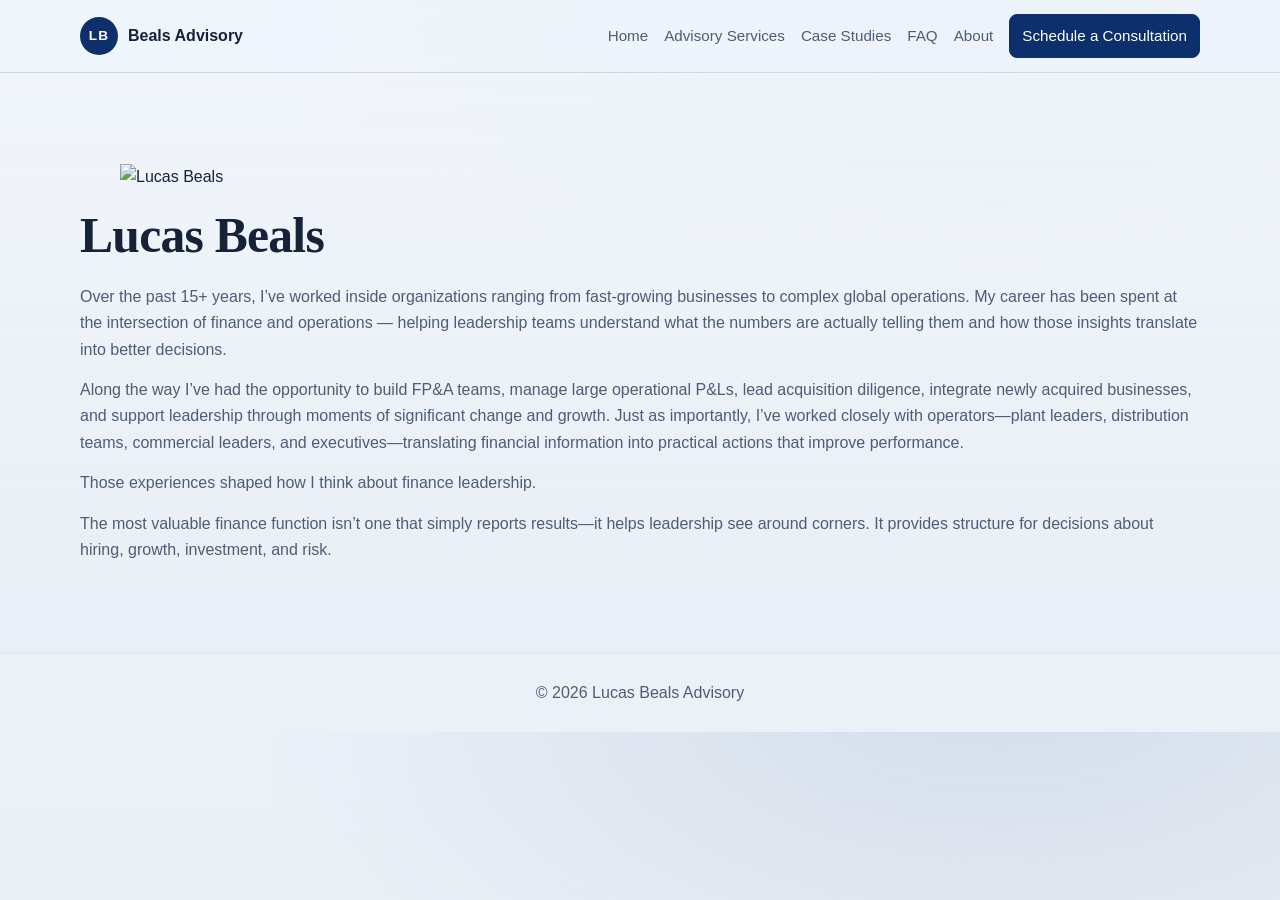
==== about.html @ 3a382bf1 "Add about.html with content and structure" ====
<!doctype html>
<html lang="en">
<head>
  <meta charset="UTF-8" />
  <meta name="viewport" content="width=device-width, initial-scale=1.0" />
  <title>About | Lucas Beals Advisory</title>
  <meta name="description" content="Background and operating philosophy behind Beals Advisory's finance leadership approach." />
  <link rel="stylesheet" href="styles.css" />
  <script defer src="script.js"></script>
</head>

<body>
<header class="header">
  <div class="container header__inner">
    <a class="brand" href="index.html" aria-label="Lucas Beals home">
      <span class="brand__mark">LB</span>
      <span class="brand__name">Beals Advisory</span>
    </a>

    <nav class="nav" aria-label="Main navigation">
      <a href="index.html">Home</a>
      <a href="advisory-services.html">Advisory Services</a>
      <a href="case-studies.html">Case Studies</a>
      <a href="faq.html">FAQ</a>
      <a href="#top">About</a>
      <a class="btn btn--small" href="index.html#contact">Schedule a Consultation</a>
    </nav>
  </div>
</header>

<main id="top">
  <section class="section about-hero">
    <div class="container about-hero__layout">
      <figure class="about-portrait" aria-label="Portrait of Lucas Beals">
        <img src="assets/about-portrait.png" alt="Lucas Beals" />
      </figure>
      <div class="about-hero__content">
        <h1>Lucas Beals</h1>
        <p>
          Over the past 15+ years, I’ve worked inside organizations ranging from fast-growing businesses to
          complex global operations. My career has been spent at the intersection of finance and operations —
          helping leadership teams understand what the numbers are actually telling them and how those insights
          translate into better decisions.
        </p>
        <p>
          Along the way I’ve had the opportunity to build FP&amp;A teams, manage large operational P&amp;Ls, lead
          acquisition diligence, integrate newly acquired businesses, and support leadership through moments of
          significant change and growth. Just as importantly, I’ve worked closely with operators—plant leaders,
          distribution teams, commercial leaders, and executives—translating financial information into practical
          actions that improve performance.
        </p>
        <p>Those experiences shaped how I think about finance leadership.</p>
        <p>
          The most valuable finance function isn’t one that simply reports results—it helps leadership see around
          corners. It provides structure for decisions about hiring, growth, investment, and risk.
        </p>
      </div>
    </div>
  </section>

</main>

<footer class="footer">
  <div class="container footer__inner">
    <p>© <span id="year"></span> Lucas Beals Advisory</p>
  </div>
</footer>

</body>
</html>
---- styles.css ----
:root {
  --bg: #e6ebf3;
  --surface: #f2f5fa;
  --surface-alt: #e7edf6;
  --text: #152238;
  --muted: #4d5d75;
  --border: #ced8e6;
  --accent: #0d2f6b;
  --accent-soft: #17408f;
  --max: 1120px;
}

* {
  box-sizing: border-box;
}

html {
  scroll-behavior: smooth;
}

body {
  margin: 0;
  font-family: "Inter", "Segoe UI", Roboto, Helvetica, Arial, sans-serif;
  color: var(--text);
  background:
    radial-gradient(
      1200px 560px at 78% -8%,
      rgba(161, 179, 207, 0.36),
      transparent 65%
    ),
    linear-gradient(180deg, #edf2f9 0%, var(--bg) 52%, #e1e8f1 100%);
  line-height: 1.65;
  padding-top: 72px;
}

h1,
h2,
h3 {
  font-family: "Georgia", "Times New Roman", serif;
  line-height: 1.2;
  letter-spacing: -0.015em;
}

.container {
  width: min(var(--max), 100% - 36px);
  margin: 0 auto;
}

.header {
  position: fixed;
  top: 0;
  left: 0;
  right: 0;
  z-index: 10;
  background: rgba(240, 245, 252, 0.9);
  border-bottom: 1px solid var(--border);
  backdrop-filter: blur(8px);
}

.header__inner {
  min-height: 72px;
  display: flex;
  align-items: center;
  justify-content: space-between;
  gap: 12px;
}

.brand {
  text-decoration: none;
  display: inline-flex;
  align-items: center;
  gap: 10px;
  color: inherit;
}

.brand__mark {
  display: grid;
  place-items: center;
  width: 38px;
  height: 38px;
  border-radius: 50%;
  background: var(--accent);
  color: #fff;
  font-size: 0.85rem;
  font-weight: 700;
  letter-spacing: 0.08em;
}

.brand__name {
  font-weight: 600;
  color: var(--text);
}

.nav {
  display: flex;
  align-items: center;
  flex-wrap: wrap;
}

.nav a {
  text-decoration: none;
  color: var(--muted);
  margin-left: 16px;
  font-size: 0.95rem;
  font-weight: 500;
}

.nav a:hover {
  color: var(--accent);
}

.hero {
  position: relative;
  padding: 96px 0 74px;
  border-bottom: 1px solid rgba(23, 43, 77, 0.08);
  background:
    linear-gradient(
      180deg,
      rgba(8, 18, 36, 0.56) 0%,
      rgba(8, 18, 36, 0.58) 100%
    ),
    var(--hero-bg-image, url("assets/hero-mountain-climb.png")) center/cover
      no-repeat;
}

.hero__layout {
  display: grid;
  gap: 26px;
  grid-template-columns: 1.4fr 1fr;
  align-items: start;
}

.hero h1,
.hero .lead,
.hero .approach-intro,
.hero .approach-list,
.hero .eyebrow {
  color: #fff;
}

.hero .approach-list strong {
  color: #fff;
}

.eyebrow {
  margin: 0;
  text-transform: uppercase;
  letter-spacing: 0.1em;
  font-size: 0.75rem;
  color: var(--accent-soft);
  font-weight: 600;
}

h1 {
  margin: 14px 0 18px;
  font-size: clamp(2rem, 3.9vw, 3.1rem);
  max-width: 16ch;
}

.lead {
  color: var(--muted);
  font-size: 1.08rem;
  max-width: 60ch;
}

.hero__actions {
  margin-top: 28px;
  display: flex;
  gap: 12px;
  flex-wrap: wrap;
}

.hero__actions .btn {
  flex: 0 0 170px;
  text-align: center;
}

.approach-steps {
  margin-top: 12px;
}

.approach-intro {
  margin: 0 0 6px;
  color: var(--text);
  font-weight: 600;
}

.approach-list {
  margin: 0;
  color: var(--muted);
  list-style: decimal;
  padding-left: 22px;
  display: grid;
  gap: 8px;
}

.approach-list li {
  line-height: 1.45;
}

.narrow-text {
  max-width: 760px;
}

.page-hero {
  padding: 36px 0 28px;
  border-bottom: 1px solid rgba(23, 43, 77, 0.05);
}

.page-hero h1 {
  margin: 8px 0 10px;
  font-size: clamp(1.7rem, 2.8vw, 2.35rem);
  max-width: 24ch;
}

.page-hero .lead {
  font-size: 1rem;
  max-width: 72ch;
}

.trust-panel {
  margin: 0;
  background: rgba(7, 17, 34, 0.55);
  border: 1px solid rgba(255, 255, 255, 0.35);
  border-radius: 14px;
  padding: 24px;
  box-shadow: 0 10px 30px rgba(0, 0, 0, 0.2);
}

.trust-panel h2 {
  margin: 0 0 14px;
  font-size: 1.35rem;
  color: #fff;
}

.trust-panel ul {
  margin: 0;
  padding-left: 19px;
  color: rgba(255, 255, 255, 0.92);
}

.section {
  padding: 76px 0;
  border-bottom: 1px solid rgba(23, 43, 77, 0.06);
  background: linear-gradient(
    180deg,
    rgba(242, 246, 252, 0.82) 0%,
    rgba(235, 241, 248, 0.76) 100%
  );
}

.section--subtle,
.section--contact {
  background: linear-gradient(
    180deg,
    rgba(231, 238, 247, 0.84) 0%,
    rgba(225, 233, 244, 0.8) 100%
  );
}

.section__split {
  display: grid;
  grid-template-columns: minmax(140px, 240px) 1fr;
  gap: 18px 34px;
}

h2 {
  margin: 4px 0 0;
  font-size: 1.7rem;
}

.section p {
  margin: 0 0 14px;
  color: var(--muted);
}

.service-grid {
  display: grid;
  grid-template-columns: repeat(2, minmax(220px, 1fr));
  gap: 12px;
}

.service-card {
  background: var(--surface);
  border: 1px solid var(--border);
  border-radius: 12px;
  padding: 18px;
}

.service-card h3 {
  margin: 0 0 10px;
  font-size: 1.08rem;
}

.service-card p {
  margin: 0;
  font-size: 0.95rem;
}

.services-detail {
  max-width: 840px;
}

.service-block + .service-block {
  margin-top: 34px;
  padding-top: 34px;
  border-top: 1px solid rgba(23, 43, 77, 0.1);
}

.service-block h2 {
  margin: 0 0 14px;
  font-size: 1.5rem;
}

.list-label {
  margin: 0 0 8px;
  font-weight: 600;
  color: var(--text);
}

.service-list {
  margin: 0 0 14px;
  padding-left: 20px;
  color: var(--muted);
}

.service-list li + li {
  margin-top: 4px;
}

.contact-copy {
  margin-bottom: 18px;
}

.contact-form {
  display: grid;
  gap: 10px;
  max-width: 620px;
}

.contact-form label {
  font-size: 0.9rem;
  font-weight: 600;
  color: var(--text);
}

.contact-form input,
.contact-form textarea {
  width: 100%;
  border: 1px solid #bfcadc;
  border-radius: 8px;
  padding: 11px 12px;
  font: inherit;
  color: var(--text);
  background: #fff;
}

.contact-form input:focus,
.contact-form textarea:focus {
  outline: 2px solid rgba(23, 64, 143, 0.24);
  border-color: var(--accent-soft);
}

.contact-actions {
  margin-top: 14px;
  display: flex;
  gap: 16px;
  flex-wrap: wrap;
}

.contact-actions .btn,
.contact-actions button {
  width: 200px;
  font-size: 1rem;
}

.btn {
  display: inline-flex;
  align-items: center;
  justify-content: center;
  border: 1px solid var(--border);
  border-radius: 8px;
  padding: 10px 14px;
  color: var(--accent);
  font-weight: 600;
  text-decoration: none;
  background: #fff;
}

.btn:hover {
  border-color: var(--accent-soft);
}

.btn--small {
  padding: 8px 12px;
  font-size: 0.9rem;
}

.header .btn--small {
  background: var(--accent);
  color: #fff;
  border-color: var(--accent);
}

.header .btn--small:hover {
  background: var(--accent-soft);
  border-color: var(--accent-soft);
}

.btn--primary {
  background: var(--accent);
  color: #fff;
  border-color: var(--accent);
}

.btn--primary:hover {
  background: var(--accent-soft);
  border-color: var(--accent-soft);
}

.footer {
  background: rgba(237, 242, 249, 0.92);
}

.footer__inner {
  min-height: 78px;
  display: flex;
  align-items: center;
  justify-content: center;
  color: var(--muted);
}

@media (max-width: 900px) {
  .nav a {
    margin-left: 10px;
  }

  .hero__layout,
  .section__split {
    grid-template-columns: 1fr;
  }

  .service-grid {
    grid-template-columns: 1fr;
  }
}

@media (max-width: 640px) {
  .nav {
    display: none;
  }

  .container {
    width: min(var(--max), 100% - 24px);
  }

  .page-hero {
    padding: 26px 0 20px;
  }

  .hero {
    padding-top: 72px;
  }
}

.hero .btn,
.hero .btn--primary {
  background: #fff;
  color: #1d2d49;
  border-color: #fff;
}

.hero .btn:hover,
.hero .btn--primary:hover {
  background: rgba(255, 255, 255, 0.92);
  border-color: rgba(255, 255, 255, 0.92);
}
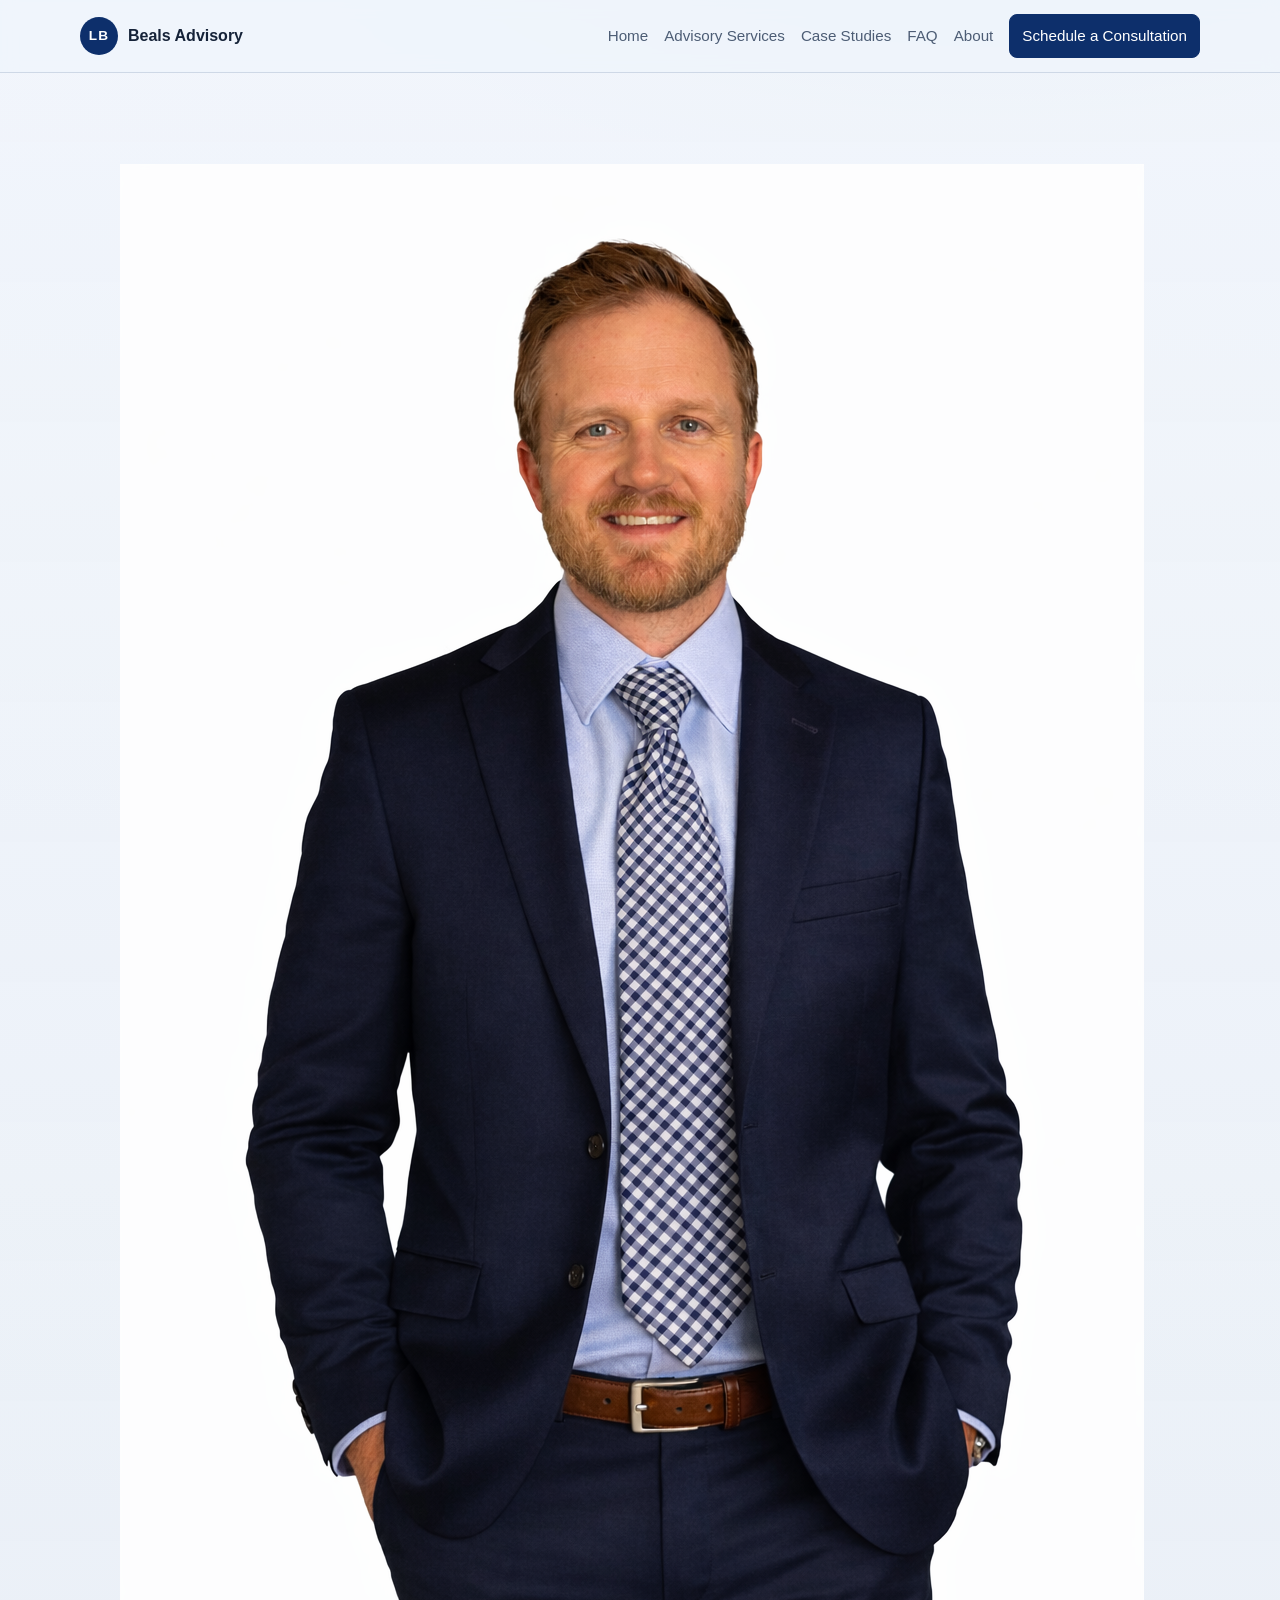
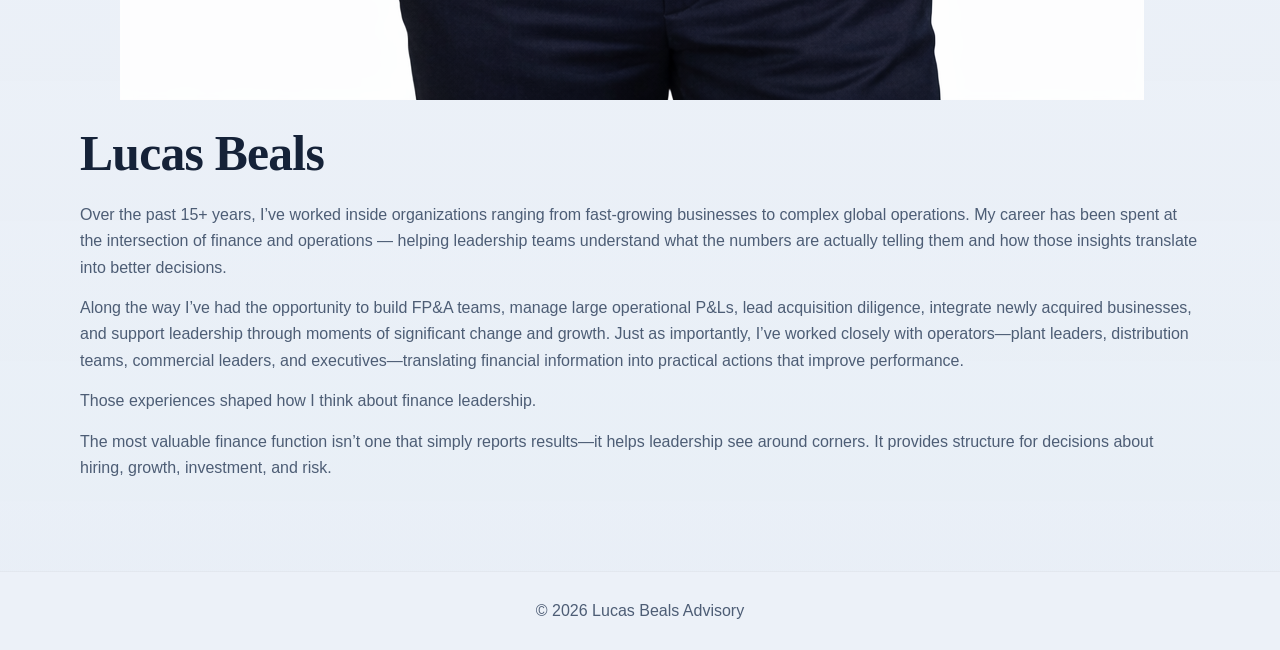
==== commit 2a7cde03: "Update about.html" ====
--- a/about.html
+++ b/about.html
@@ -32,7 +32,7 @@
   <section class="section about-hero">
     <div class="container about-hero__layout">
       <figure class="about-portrait" aria-label="Portrait of Lucas Beals">
-        <img src="assets/about-portrait.png" alt="Lucas Beals" />
+        <img src="assets/about-portrait.PNG" alt="Lucas Beals" />
       </figure>
       <div class="about-hero__content">
         <h1>Lucas Beals</h1>
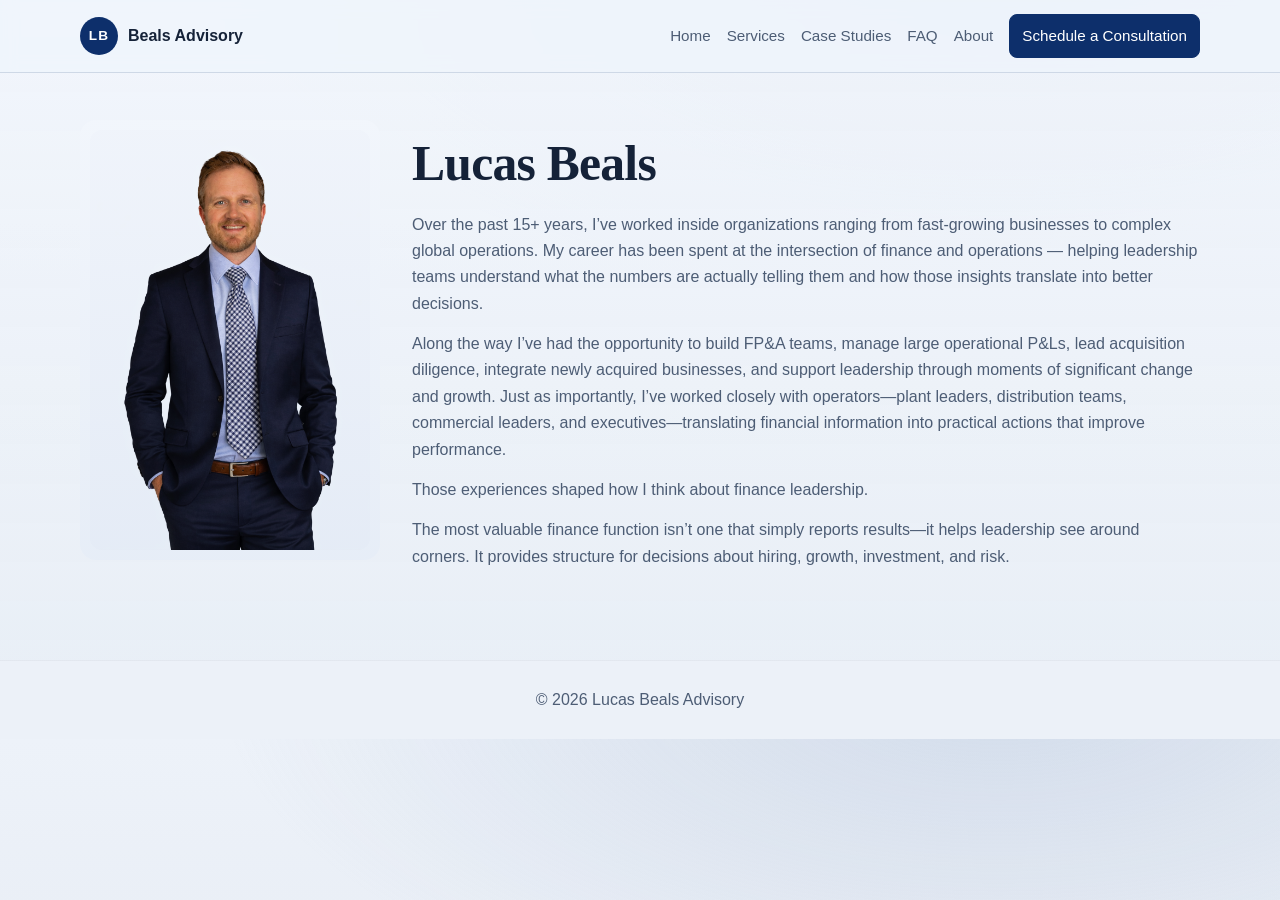
==== commit 2bc89607: "Update about.html" ====
--- a/about.html
+++ b/about.html
@@ -19,7 +19,7 @@
 
     <nav class="nav" aria-label="Main navigation">
       <a href="index.html">Home</a>
-      <a href="advisory-services.html">Advisory Services</a>
+      <a href="advisory-services.html">Services</a>
       <a href="case-studies.html">Case Studies</a>
       <a href="faq.html">FAQ</a>
       <a href="#top">About</a>
--- a/styles.css
+++ b/styles.css
@@ -258,6 +258,42 @@
   );
 }
 
+.about-hero {
+  padding-top: 48px;
+}
+
+.about-hero__layout {
+  display: grid;
+  grid-template-columns: minmax(200px, 300px) 1fr;
+  gap: 32px;
+  align-items: start;
+}
+
+.about-portrait {
+  margin: 0;
+  display: inline-flex;
+  padding: 10px;
+  border-radius: 16px;
+  background: linear-gradient(
+    180deg,
+    rgba(242, 246, 252, 0.92) 0%,
+    rgba(230, 237, 247, 0.9) 100%
+  );
+}
+
+.about-portrait img {
+  display: block;
+  width: 100%;
+  max-width: 280px;
+  height: auto;
+  border-radius: 12px;
+  mix-blend-mode: multiply;
+}
+
+.about-hero__content {
+  min-width: 0;
+}
+
 .section__split {
   display: grid;
   grid-template-columns: minmax(140px, 240px) 1fr;
@@ -436,10 +472,15 @@
   }
 
   .hero__layout,
-  .section__split {
-    grid-template-columns: 1fr;
-  }
-
+  .section__split,
+  .about-hero__layout {
+     grid-template-columns: 1fr;
+  }
+
+  .about-portrait img {
+    max-width: 240px;
+  }
+  
   .service-grid {
     grid-template-columns: 1fr;
   }
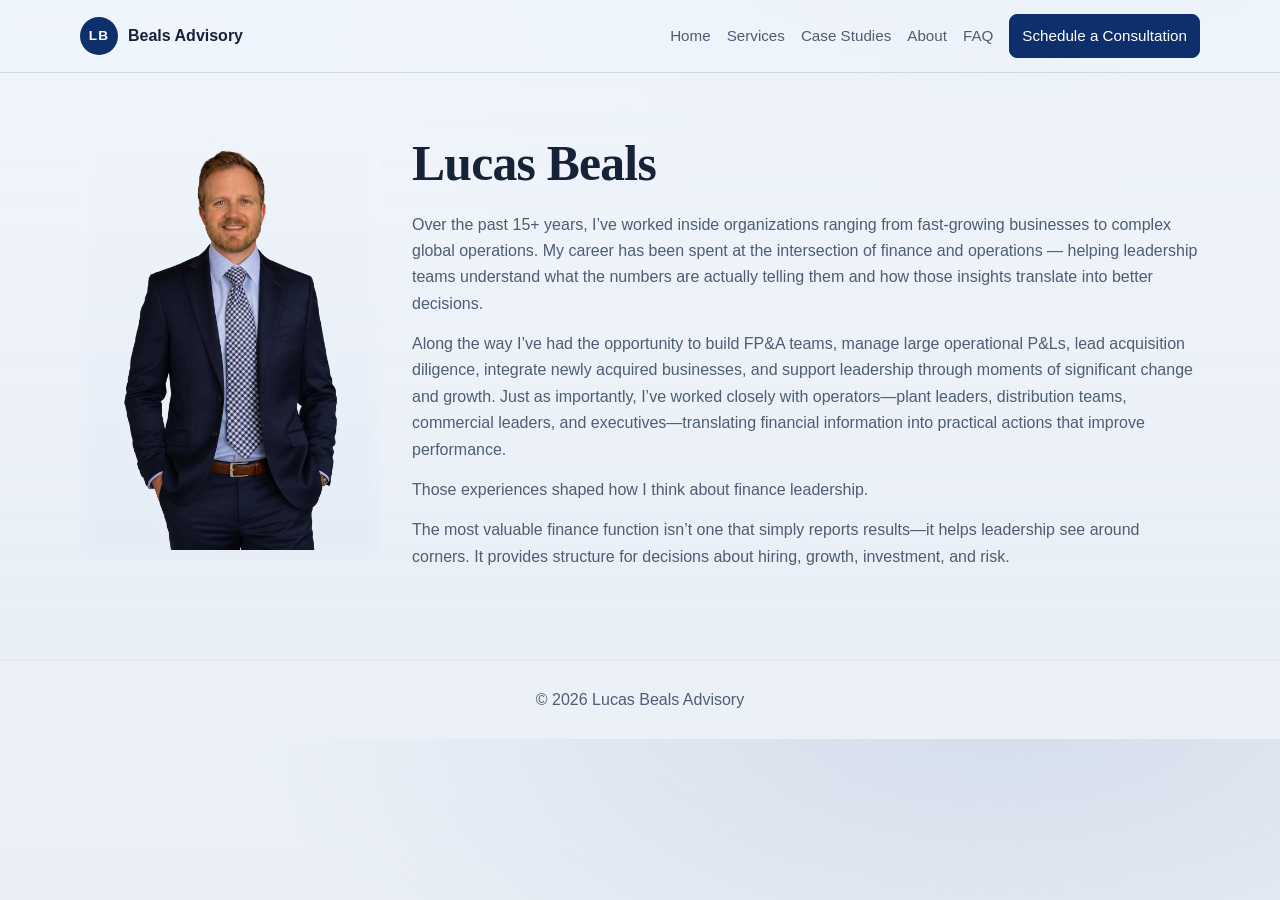
==== commit cbe44d95: "Update about.html" ====
--- a/about.html
+++ b/about.html
@@ -21,8 +21,8 @@
       <a href="index.html">Home</a>
       <a href="advisory-services.html">Services</a>
       <a href="case-studies.html">Case Studies</a>
+      <a href="#top">About</a>
       <a href="faq.html">FAQ</a>
-      <a href="#top">About</a>
       <a class="btn btn--small" href="index.html#contact">Schedule a Consultation</a>
     </nav>
   </div>
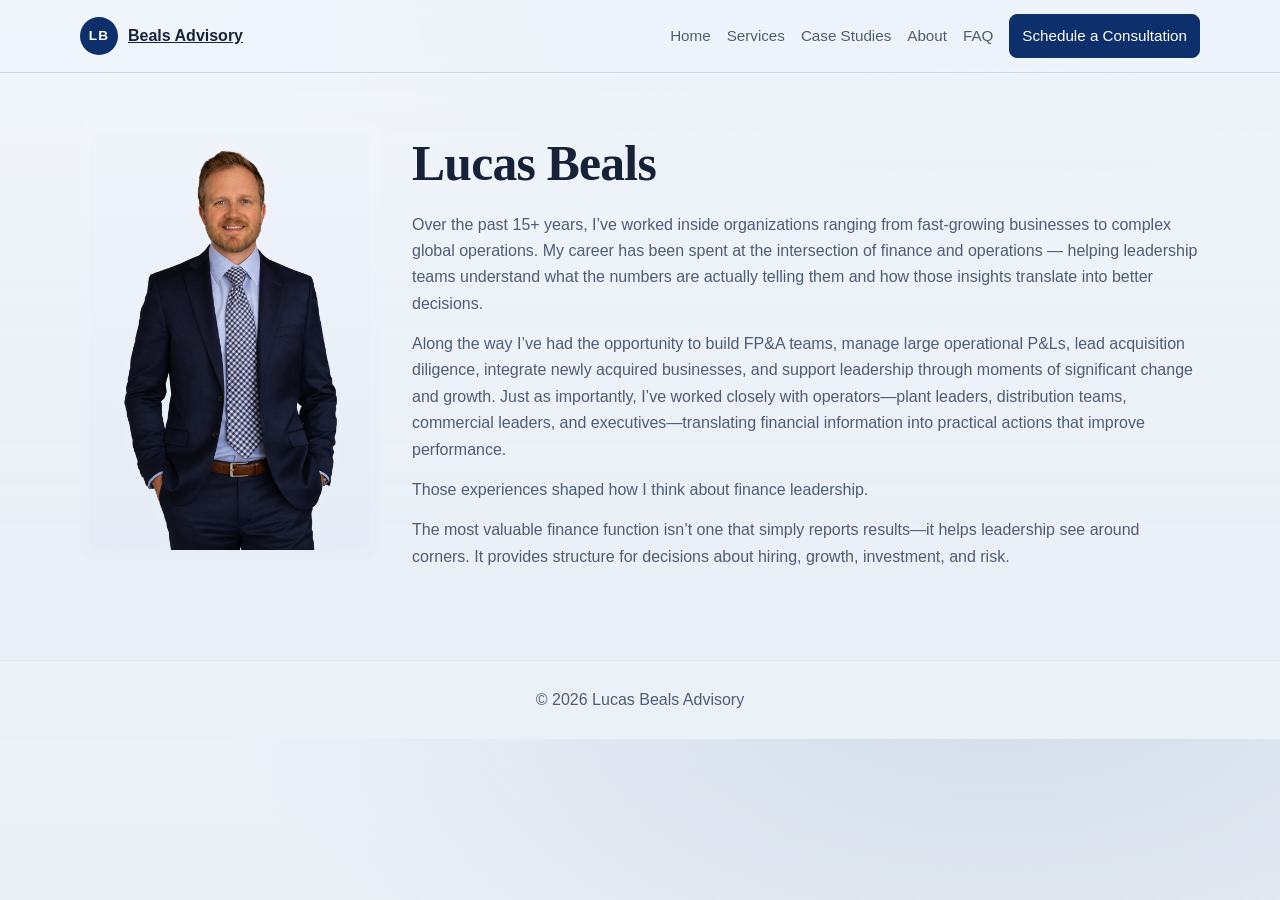
==== commit 6446ef26: "Update about.html" ====
--- a/about.html
+++ b/about.html
@@ -12,11 +12,20 @@
 <body>
 <header class="header">
   <div class="container header__inner">
-    <a class="brand" href="index.html" aria-label="Lucas Beals home">
-      <span class="brand__mark">LB</span>
-      <span class="brand__name">Beals Advisory</span>
-    </a>
-
+        <div class="brand">
+      <details class="brand-menu">
+        <summary class="brand__mark" aria-label="Open site menu">LB</summary>
+        <div class="brand-menu__panel" role="menu" aria-label="Quick links">
+          <a href="advisory-services.html" role="menuitem">Services</a>
+          <a href="case-studies.html" role="menuitem">Case Studies</a>
+          <a href="about.html" role="menuitem">About</a>
+          <a href="faq.html" role="menuitem">FAQ</a>
+          <a href="index.html#contact" role="menuitem">Schedule a Consultation</a>
+        </div>
+      </details>
+      <a class="brand__name" href="index.html">Beals Advisory</a>
+    </div>
+    
     <nav class="nav" aria-label="Main navigation">
       <a href="index.html">Home</a>
       <a href="advisory-services.html">Services</a>
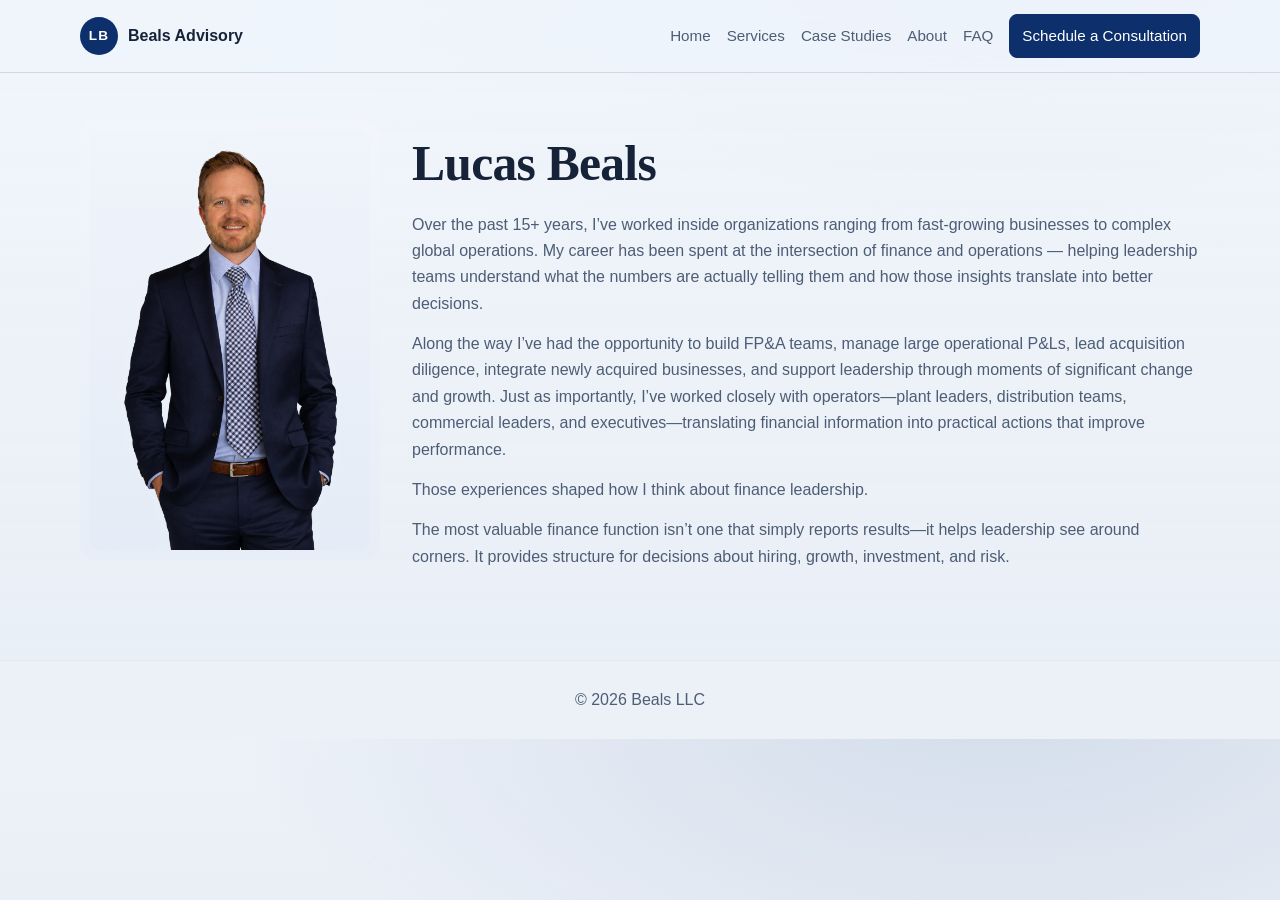
==== commit f7a4a730: "Update about.html" ====
--- a/about.html
+++ b/about.html
@@ -71,7 +71,7 @@
 
 <footer class="footer">
   <div class="container footer__inner">
-    <p>© <span id="year"></span> Lucas Beals Advisory</p>
+    <p>© <span id="year"></span> Beals LLC</p>
   </div>
 </footer>
 
--- a/styles.css
+++ b/styles.css
@@ -89,6 +89,58 @@
 .brand__name {
   font-weight: 600;
   color: var(--text);
+    text-decoration: none;
+}
+
+.brand-menu {
+  position: relative;
+}
+
+.brand-menu > summary {
+  list-style: none;
+  cursor: pointer;
+}
+
+.brand-menu > summary::-webkit-details-marker {
+  display: none;
+}
+
+.brand-menu > summary:focus-visible {
+  outline: 2px solid rgba(23, 64, 143, 0.35);
+  outline-offset: 2px;
+}
+
+.brand-menu__panel {
+  position: absolute;
+  top: calc(100% + 10px);
+  left: 0;
+  min-width: 228px;
+  padding: 10px;
+  border-radius: 10px;
+  border: 1px solid var(--border);
+  background: rgba(245, 248, 252, 0.98);
+  box-shadow: 0 12px 24px rgba(18, 38, 71, 0.16);
+  display: grid;
+  gap: 2px;
+  z-index: 20;
+}
+
+.brand-menu:not([open]) .brand-menu__panel {
+  display: none;
+}
+
+.brand-menu__panel a {
+  text-decoration: none;
+  color: var(--text);
+  font-size: 0.92rem;
+  font-weight: 500;
+  padding: 8px 10px;
+  border-radius: 8px;
+}
+
+.brand-menu__panel a:hover {
+  background: rgba(13, 47, 107, 0.08);
+  color: var(--accent);
 }
 
 .nav {
@@ -364,6 +416,47 @@
   margin-top: 4px;
 }
 
+.faq-item {
+  border-radius: 12px;
+}
+
+.faq-item > summary {
+  list-style: none;
+  cursor: pointer;
+  display: flex;
+  align-items: center;
+  justify-content: space-between;
+  gap: 12px;
+  margin: 0;
+  font-family: "Georgia", "Times New Roman", serif;
+  font-size: 1.24rem;
+  line-height: 1.3;
+  color: var(--text);
+}
+
+.faq-item > summary::-webkit-details-marker {
+  display: none;
+}
+
+.faq-item__arrow {
+  color: var(--accent);
+  font-size: 1rem;
+  transition: transform 0.2s ease;
+}
+
+.faq-item[open] .faq-item__arrow {
+  transform: rotate(180deg);
+}
+
+.faq-item__answer {
+  margin-top: 14px;
+}
+
+.faq-item__answer p:last-child,
+.faq-item__answer ul:last-child {
+  margin-bottom: 0;
+}
+
 .contact-copy {
   margin-bottom: 18px;
 }
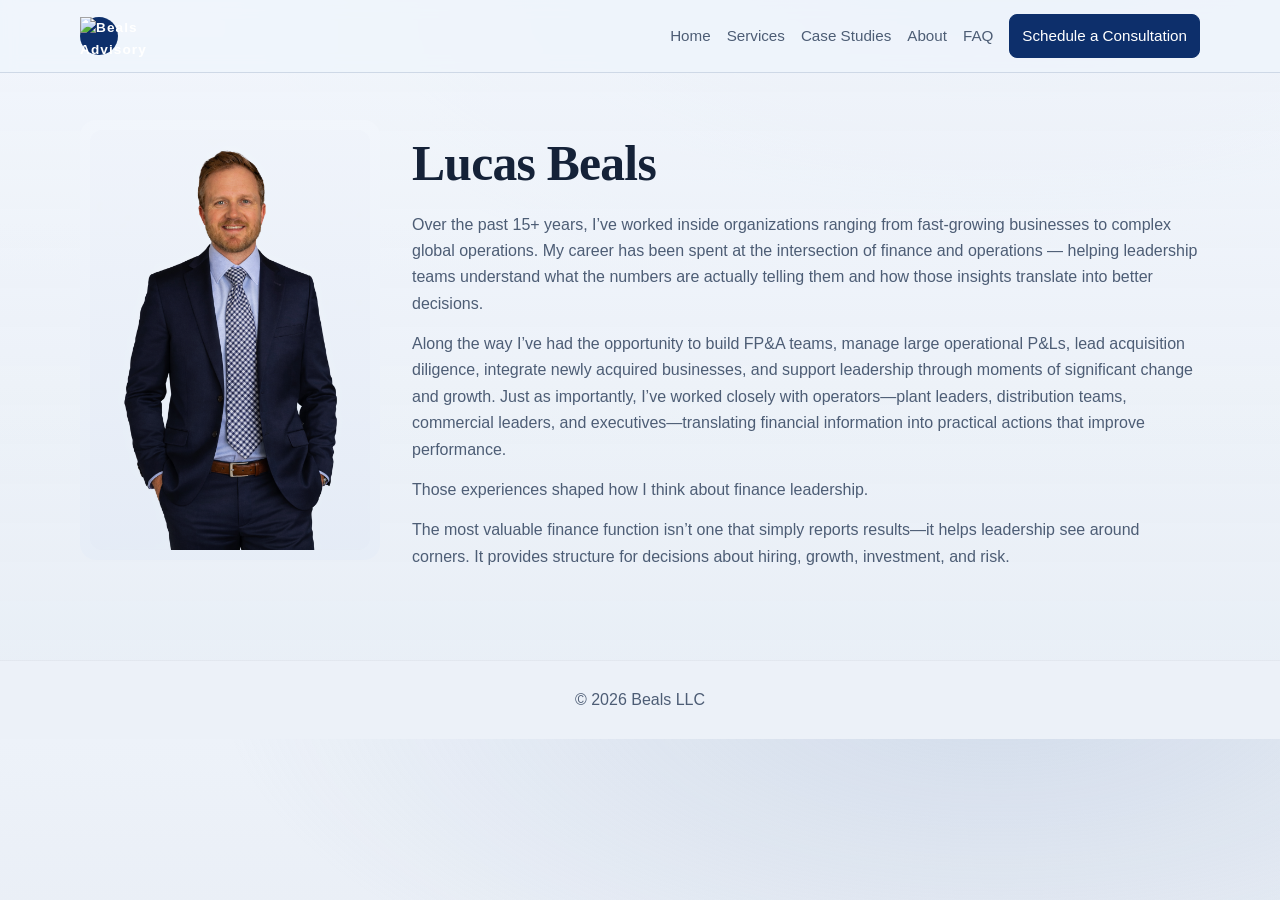
==== commit 9287a55d: "Update about.html" ====
--- a/about.html
+++ b/about.html
@@ -14,7 +14,9 @@
   <div class="container header__inner">
         <div class="brand">
       <details class="brand-menu">
-        <summary class="brand__mark" aria-label="Open site menu">LB</summary>
+           <summary class="brand__mark" aria-label="Open site menu">
+           <img src="assets/beals-advisory-logo.png" alt="Beals Advisory" class="brand__logo" />
+           </summary>
         <div class="brand-menu__panel" role="menu" aria-label="Quick links">
           <a href="advisory-services.html" role="menuitem">Services</a>
           <a href="case-studies.html" role="menuitem">Case Studies</a>
@@ -23,7 +25,6 @@
           <a href="index.html#contact" role="menuitem">Schedule a Consultation</a>
         </div>
       </details>
-      <a class="brand__name" href="index.html">Beals Advisory</a>
     </div>
     
     <nav class="nav" aria-label="Main navigation">
--- a/styles.css
+++ b/styles.css
@@ -257,6 +257,14 @@
 .page-hero {
   padding: 36px 0 28px;
   border-bottom: 1px solid rgba(23, 43, 77, 0.05);
+  color: #fff;
+}
+
+.section.page-hero {
+  background:
+    radial-gradient(circle at 70% 30%, rgba(90, 140, 255, 0.18), transparent 45%),
+    linear-gradient(135deg, #0b1f3a 0%, #102c54 45%, #1f4c8f 100%);
+  color: #fff;
 }
 
 .page-hero h1 {
@@ -268,6 +276,13 @@
 .page-hero .lead {
   font-size: 1rem;
   max-width: 72ch;
+}
+
+.page-hero h1,
+.page-hero .eyebrow,
+.page-hero .lead,
+.page-hero p {
+  color: #fff;
 }
 
 .trust-panel {
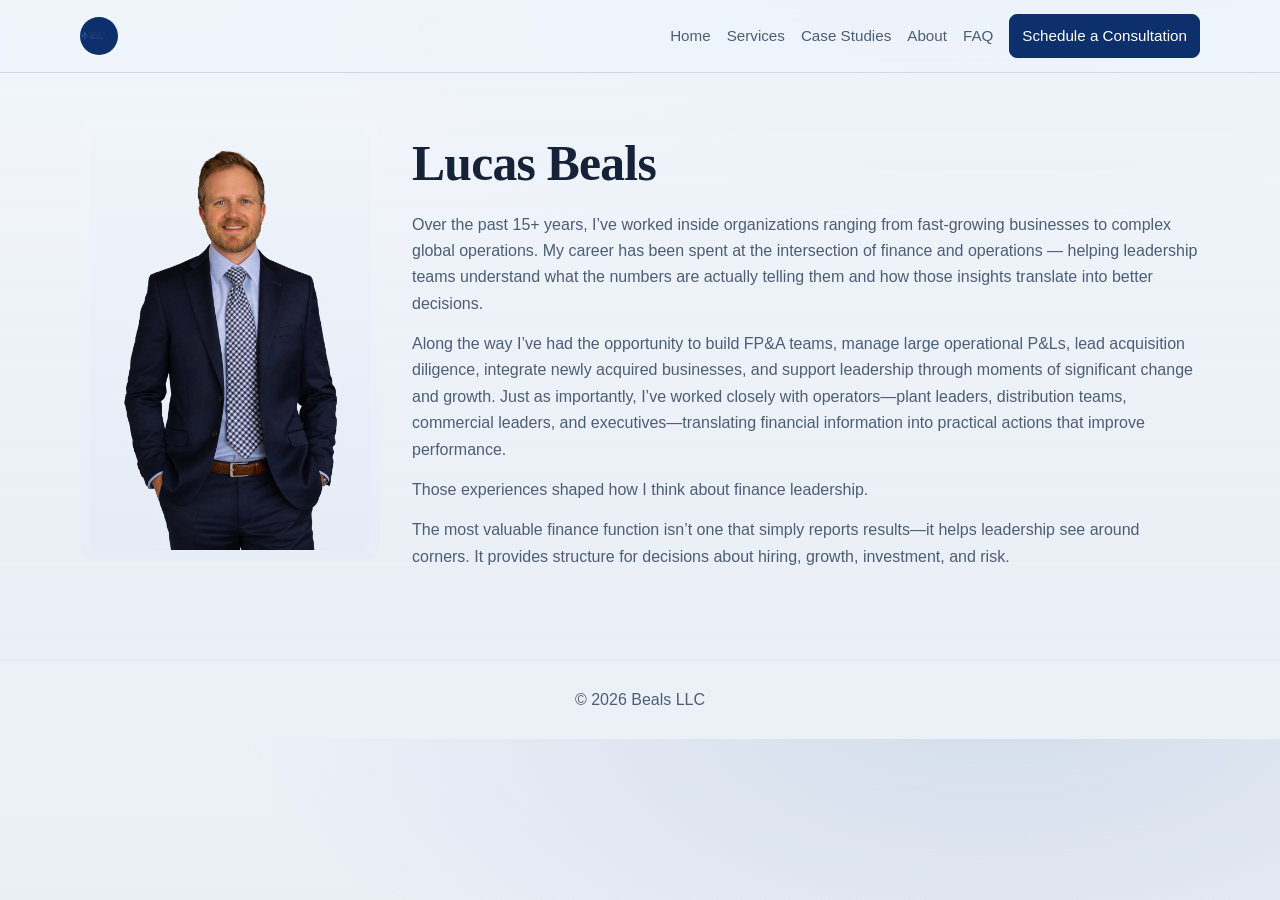
==== commit 4ad69c3a: "Update about.html" ====
--- a/about.html
+++ b/about.html
@@ -15,7 +15,7 @@
         <div class="brand">
       <details class="brand-menu">
            <summary class="brand__mark" aria-label="Open site menu">
-           <img src="assets/beals-advisory-logo.png" alt="Beals Advisory" class="brand__logo" />
+           <img src="assets/beals-advisory-logo.svg" alt="Beals Advisory" class="brand__logo" />
            </summary>
         <div class="brand-menu__panel" role="menu" aria-label="Quick links">
           <a href="advisory-services.html" role="menuitem">Services</a>
